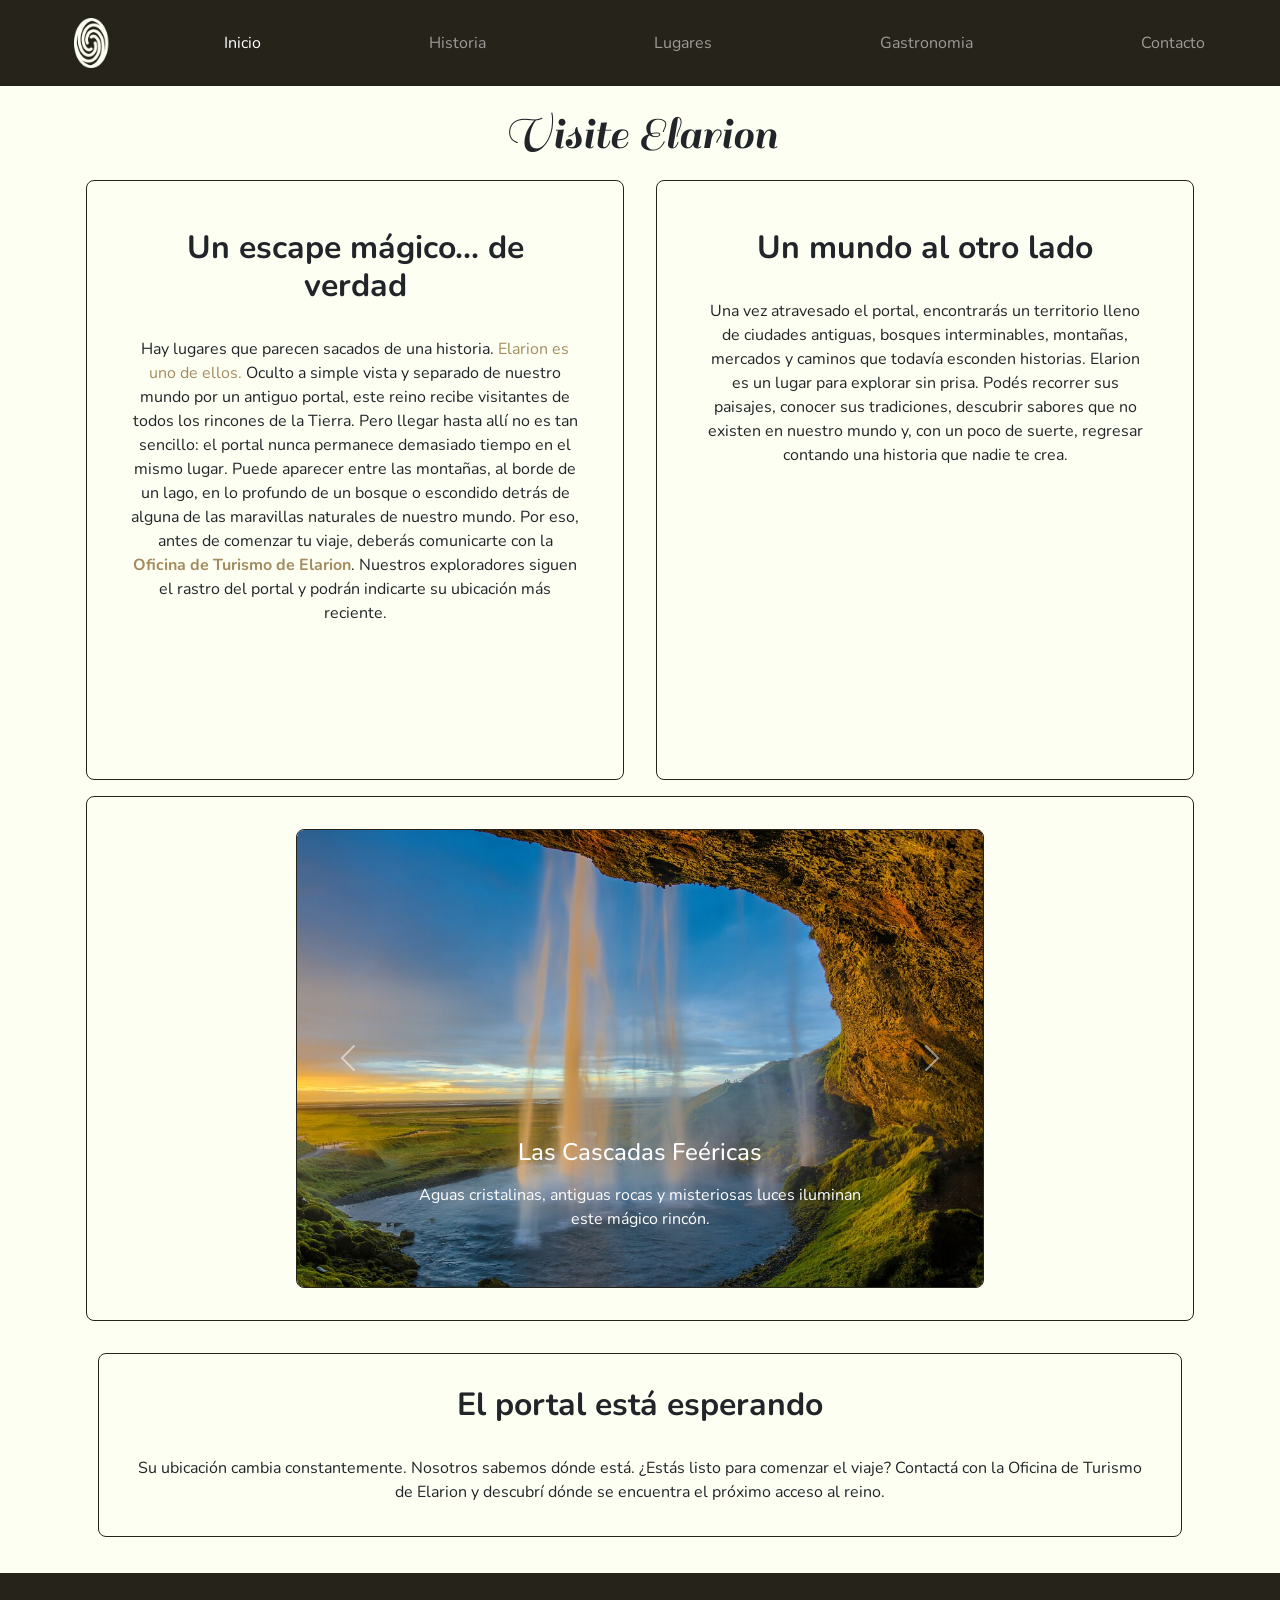
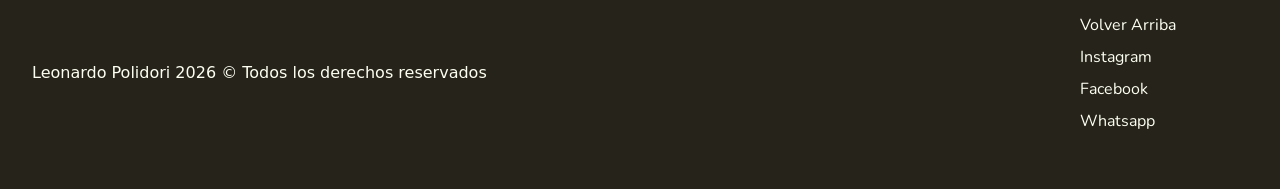
==== index.html @ c7859039 "Correcciones 4 entrega + 5 entrega. Correcciones: grid-areas, gap, break point tablet, nombres de ar" ====
<!DOCTYPE html>
<html lang="en">
<head>
    <meta charset="UTF-8">
    <meta name="viewport" content="width=device-width, initial-scale=1.0">
    <link href="https://cdn.jsdelivr.net/npm/bootstrap@5.3.8/dist/css/bootstrap.min.css" rel="stylesheet" integrity="sha384-sRIl4kxILFvY47J16cr9ZwB07vP4J8+LH7qKQnuqkuIAvNWLzeN8tE5YBujZqJLB" crossorigin="anonymous">
    <link rel="stylesheet" href="./styles/styles.css">
    <link rel="shortcut icon" href="./assets/images/icon.png" type="image/x-icon">
    <title>Elarion | Inicio</title>
</head>
<body>
    <header>
        <nav class="navbar navbar-expand-lg nav-bar" data-bs-theme="dark">
            <div class="container-fluid">
                <a class="navbar-brand" href="#index-inicio">
                    <img src="./assets/images/icon-w.png" alt="Elarion icon. Home">
                    <p class="navbar-brand-text">Elarion</p>
                </a>
                <button class="navbar-toggler" type="button" data-bs-toggle="collapse" data-bs-target="#navbarSupportedContent" aria-controls="navbarSupportedContent" aria-expanded="false" aria-label="Toggle navigation">
                    <span class="navbar-toggler-icon"></span>
                </button>
                <div class="collapse navbar-collapse" id="navbarSupportedContent">
                    <ul class="navbar-nav me-auto mb-2 mb-lg-0">
                        <li class="nav-item">
                            <a class="nav-link active" aria-current="page" href="#index-inicio">Inicio</a>
                        </li>
                        <li class="nav-item">
                            <a class="nav-link" href="./pages/historia.html">Historia</a>
                        </li>
                        <li class="nav-item">
                            <a class="nav-link" href="./pages/lugares.html">Lugares</a>
                        </li>
                        <li class="nav-item">
                            <a class="nav-link" href="./pages/gastronomia.html">Gastronomia</a>
                        </li>
                        <li class="nav-item">
                            <a class="nav-link" href="./pages/contacto.html">Contacto</a>
                        </li>
                    </ul>
                </div>
            </div>
        </nav>
    </header>

    <main>
    <div class="container-xl">
        <h1 id="index-inicio row">Visite Elarion</h1>
        <div class="index-main row align-items-start"">
            <section class="col">
                <article>
                    <h2>Un escape mágico... de verdad</h2>
                    <p>
                        Hay lugares que parecen sacados de una historia.

                        <span>Elarion es uno de ellos.</span>

                        Oculto a simple vista y separado de nuestro mundo por un antiguo portal, este reino recibe visitantes de todos los rincones de la Tierra. Pero llegar hasta allí no es tan sencillo: el portal nunca permanece demasiado tiempo en el mismo lugar.

                        Puede aparecer entre las montañas, al borde de un lago, en lo profundo de un bosque o escondido detrás de alguna de las maravillas naturales de nuestro mundo.

                        Por eso, antes de comenzar tu viaje, deberás comunicarte con la <span><b>Oficina de Turismo de Elarion</b></span>. Nuestros exploradores siguen el rastro del portal y podrán indicarte su ubicación más reciente.
                    </p>
                </article>
            </section>

            <section class="col">
                <article>
                    <h2>Un mundo al otro lado</h2>
                    <p>
                        Una vez atravesado el portal, encontrarás un territorio lleno de ciudades antiguas, bosques interminables, montañas, mercados y caminos que todavía esconden historias.

                        Elarion es un lugar para explorar sin prisa. Podés recorrer sus paisajes, conocer sus tradiciones, descubrir sabores que no existen en nuestro mundo y, con un poco de suerte, regresar contando una historia que nadie te crea.
                    </p>
                </article>
            </section>
        </div>

        <div class="row">
        <section class="col">
            <a href="./pages/lugares.html">
            <article class="carrousel-cont">
                <div id="carouselExampleAutoplaying" class="carousel slide carrous" data-bs-ride="carousel">
                    <div class="carousel-inner">
                        <div class="carousel-item active">
                            <img src="./assets/images/cascadas-feericas.jpg" class="d-block w-100" alt="Las Cascadas Feéricas">
                            <div class="carousel-caption d-none d-md-block">
                                <h4>Las Cascadas Feéricas</h4>
                                <p>Aguas cristalinas, antiguas rocas y misteriosas luces iluminan este mágico rincón.</p>
                            </div>
                        </div>
                        <div class="carousel-item">
                            <img src="./assets/images/bosque-susurros.jpg" class="d-block w-100" alt="El Bosque de los Susurros">
                            <div class="carousel-caption d-none d-md-block">
                                <h4>El Bosque de los Susurros</h4>
                                <p>Niebla, senderos antiguos y voces misteriosas esconden historias olvidadas entre sus árboles.</p>
                            </div>
                        </div>
                        <div class="carousel-item">
                            <img src="./assets/images/lago-espejo.jpg" class="d-block w-100" alt="El Lago espejo">
                            <div class="carousel-caption d-none d-md-block">
                                <h4>El Lago Espejo</h4>
                                <p>Sus aguas reflejan el cielo y las montañas, creando un paisaje casi irreal.</p>
                            </div>
                        </div>
                        <div class="carousel-item">
                            <img src="./assets/images/montanas.jpg" class="d-block w-100" alt="Las montañas de Aester">
                            <div class="carousel-caption d-none d-md-block">
                                <h4>Las montañas de Aester</h4>
                                <p>Picos nevados y paisajes imponentes esperan a los viajeros que desafían las alturas.</p>
                            </div>
                        </div>
                        <div class="carousel-item">
                            <img src="./assets/images/ruinas.jpg" class="d-block w-100" alt="Las Ruinas de Valdoria">
                            <div class="carousel-caption d-none d-md-block">
                                <h4>Las Ruinas de Valdoria</h4>
                                <p>Una antigua ciudad en ruinas, repleta de misterios y secretos aún sin descubrir.</p>
                            </div>
                        </div>
                    </div>
                <button class="carousel-control-prev" type="button" data-bs-target="#carouselExampleAutoplaying" data-bs-slide="prev">
                    <span class="carousel-control-prev-icon" aria-hidden="true"></span>
                    <span class="visually-hidden">Previous</span>
                </button>
                <button class="carousel-control-next" type="button" data-bs-target="#carouselExampleAutoplaying" data-bs-slide="next">
                    <span class="carousel-control-next-icon" aria-hidden="true"></span>
                    <span class="visually-hidden">Next</span>
                </button>
                </div>  
            </article>
        </a>
        </section>
        </div>

            <section>
                <h2>El portal está esperando</h2>
                <p>
                    Su ubicación cambia constantemente.

                    Nosotros sabemos dónde está.

                    ¿Estás listo para comenzar el viaje?

                    Contactá con la Oficina de Turismo de Elarion y descubrí dónde se encuentra el próximo acceso al reino.
                </p>
            </section>
        
    </div>
    </main>

    <footer>
        <p>Leonardo Polidori 2026 © Todos los derechos reservados</p> 
        <ul>
            <li><a href="#index-inicio">Volver Arriba</a></li>
            <li><a target="_blank" rel="noopener noreferrer" href="https://www.instagram.com/hotiel94/">Instagram</a></li>
            <li><a target="_blank" rel="noopener noreferrer" href="https://web.facebook.com/theoso888/">Facebook</a></li>
            <li><a target="_blank" rel="noopener noreferrer" href="https://wa.me/+5493517701255" disabled>Whatsapp</a></li>
        </ul>
    </footer>

    <script src="https://cdn.jsdelivr.net/npm/bootstrap@5.3.8/dist/js/bootstrap.bundle.min.js" integrity="sha384-FKyoEForCGlyvwx9Hj09JcYn3nv7wiPVlz7YYwJrWVcXK/BmnVDxM+D2scQbITxI" crossorigin="anonymous"></script>

</body>
</html>
---- styles/styles.css ----
@import url('https://fonts.googleapis.com/css2?family=Nunito:ital,wght@0,200..1000;1,200..1000&family=Sail&display=swap');


/* ----------------COLORS----------------------

#FDFFF2
#26231A
#403D2B
#A38B5F
#4F4C42

*/
* {
    margin: 0;
    padding: 0;
    box-sizing: border-box;
}
body {    background-color: #fdfff2;}
/*------------------------HEADER---------------------------*/

ul {
    list-style: none;
}

.nav-bar {
    background-color: #26231A;
}

.navbar-brand {
    display: flex;
    margin: 5px 5px 5px 30px;
    gap: 5px;
}

.navbar-brand p {
    margin: auto;
    font-family: "nunito", sans-serif;
}

.nav-bar img {
    max-width: 30px;
}

.nav-bar img:hover {
    filter: drop-shadow(0 0 0.75rem #4F4C42);
    transition: ease 0.3s;
}

.nav-bar ul {
    color: #fdfff2;
    font-family: "nunito", sans-serif;
    display: flex;
    flex: 1 0 50px;
    gap: 0.5rem;
    justify-content: space-between;
    align-items: center;
    max-width: 90%;
    margin: auto;
}

.nav-bar li:hover {
    filter: drop-shadow(0 0 0.75rem #fdfff2);
    transition: ease 0.3s;
}

a, a:active {
    color: #fdfff2;
    text-decoration: none;
    font-family: "nunito", sans-serif;
}

/*-------------------------MAQUETA----------------------*/

main{
    background-color: #fdfff2;
    padding: 20px;
    min-height: 90dvh;
}
section, article {
    display: flex;
    flex-direction: column;
    justify-content: center;
    align-items: center;
    text-align: center;
    font-family: "nunito", sans-serif;
}
section {
    margin: 1rem;
    padding: 1rem;
    border-radius: 8px;
    border: 1px solid #26231A;
}

article {
    padding: 1rem;
}
section p {
    margin: 1rem;
}

/*-------------------------TEXTOS----------------------*/

h1 {
    font-family: "sail", sans-serif;
    font-size: 3rem;
    text-align: center;
    justify-self: center;
    margin-bottom: 1rem;
}

h2 {
    text-align: center;
    font-family: "nunito", sans-serif;
    font-weight: 700;
    margin: 1rem;
}

h3 {
    font-family: "nunito", sans-serif;
    color: #26231A;
}

h4 {
    font-family: "nunito", sans-serif;
}

span {
    color: #A38B5F;
}

/*-------------------------FORM----------------------*/

input, textarea {
    font-family: "nunito", sans-serif;
    margin: 0.5rem;
    border-radius: 4px;
    padding: 0.2rem;
    border: none;
    border-bottom: 1px solid #26231A;
    border-left: 1px solid #26231A;
    outline: none;
    resize: none;
    min-width: 200px;
}

textarea {
    min-height: 100px;
}

.contact-button {
    background-color: #A38B5F;
}

.contact-button:hover {
    background-color: #26231A;
    color: #fdfff2;
    transition: ease 0.3s;
}

form {
    display: flex;
    flex-direction: column;
    margin-bottom: 1rem;
}

/*-------------------------IMAGENES----------------------*/

figure {
    display: flex;
    flex-direction: column;
    align-items: center;
    padding: 5px;
    margin: 5px;
}

figure img {
    max-width: 100%;
    object-fit: cover;
    border-radius: 8px;
}

figcaption {
    font-family: "nunito", san-serif;
    font-size: 0.7rem;
    text-align: center;
    color: #26231A;
}

.carrous{
    border-radius: 8px;
    border: 1px solid #26231A;
    overflow: hidden;
}

.carrousel-cont{
    max-width: 720px;
}    

/*-------------------------FOTER---------------------*/
footer {
    background-color: #26231A;
    color: #fdfff2;
    padding: 2rem;
    display: flex;
    justify-content: space-between;
    align-items: center;
    gap: 1rem;
}

footer ul {
margin-right: 4rem;
}

footer ul li {
    margin: 0.5rem;
}

/*-------------------------TABLET----------------------*/

@media (min-width: 768px) {



    .platos-tipicos img {
        aspect-ratio: 1/1;
        max-width: 90%;
    }

    .platos-tipicos article {
        border: 1px solid #A38B5F;
        border-radius: 4px;
        padding: 1rem;
    }

    figure {
        height: 100%;
        border-radius: 8px;
    }

    figure img {
        max-width: 75%;
        object-fit: cover;
    }

    .platos-tipicos {
        display: grid;
        gap: 0.5rem;
        grid-template-columns: repeat(2, minmax(200px, 1fr));
        grid-template-areas: 
        "plato1 plato2"
        "plato3 plato3";
    }
        .plato1 {
        grid-area: plato1;
    }
    
    .plato2{
        grid-area: plato2;
    }
    
    .plato3{
        grid-area: plato3;
    }

    .index-main section {
    min-height: 600px;
    height: 100%;
    min-width: 350px;
    justify-content: start;
    }

    .historia-col {
        justify-content: start;
        min-height: 650px;
    }
}

/*-------------------------DESKTOP----------------------*/


@media (min-width: 1024px) {

    .platos-tipicos {
        display: grid;
        grid-template-columns: repeat(3, minmax(200px, 1fr));
        grid-template-areas: "plato1 plato2 plato3";
    }

    .nav-bar div {
    gap: 2rem;
    }

    .nav-bar img {
    display: inline-block;
    margin-left: 2rem;
    max-width: 50px;
    }
    .navbar-brand p {
    display: none;
    }


}
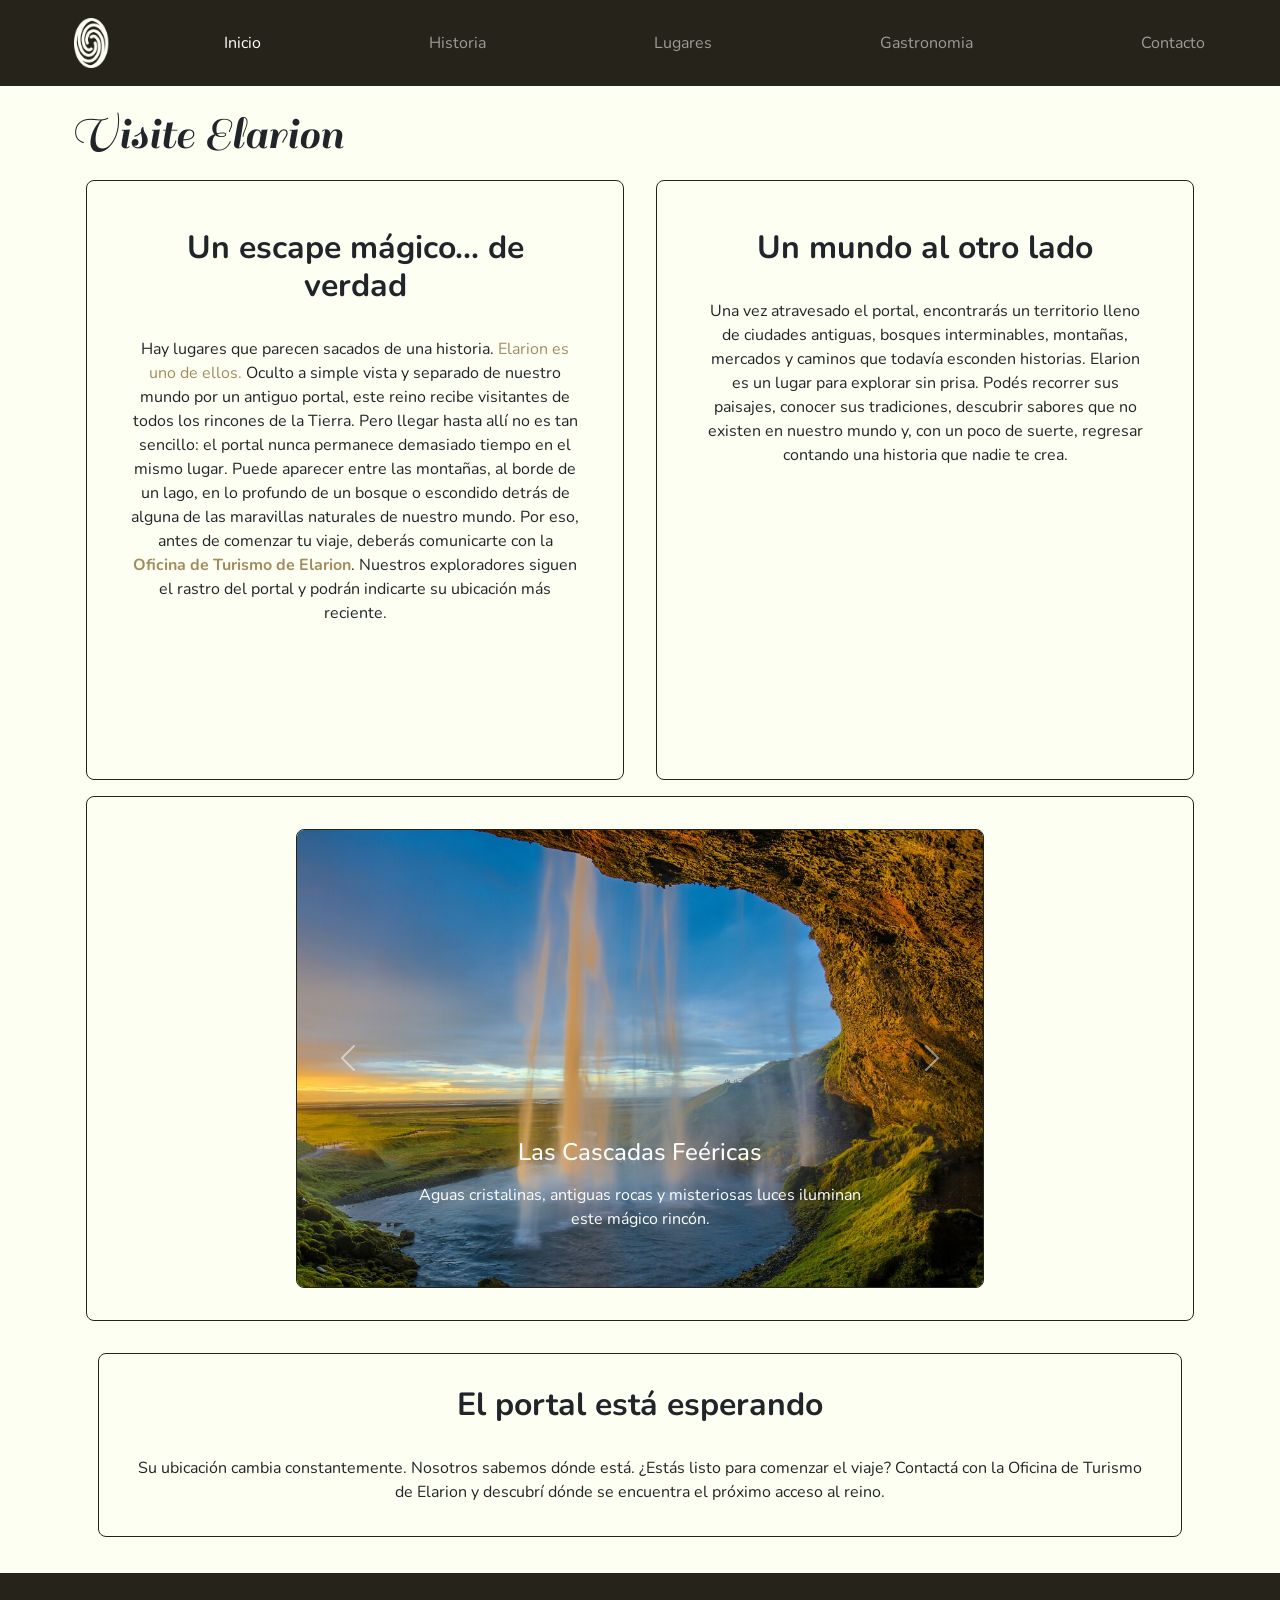
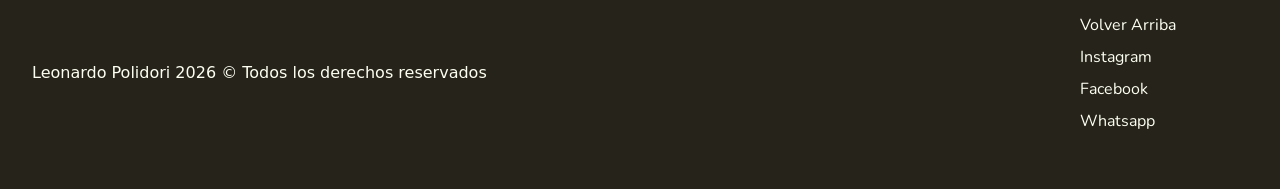
==== commit f9ee8f5c: "Correcciones pre entrega 5 + set up entrega 7 SCSS: Eliminación de comillas duplicadas en index.html" ====
--- a/index.html
+++ b/index.html
@@ -44,8 +44,8 @@
 
     <main>
     <div class="container-xl">
-        <h1 id="index-inicio row">Visite Elarion</h1>
-        <div class="index-main row align-items-start"">
+        <h1 id="index-inicio" class="row">Visite Elarion</h1>
+        <div class="index-main row align-items-start">
             <section class="col">
                 <article>
                     <h2>Un escape mágico... de verdad</h2>
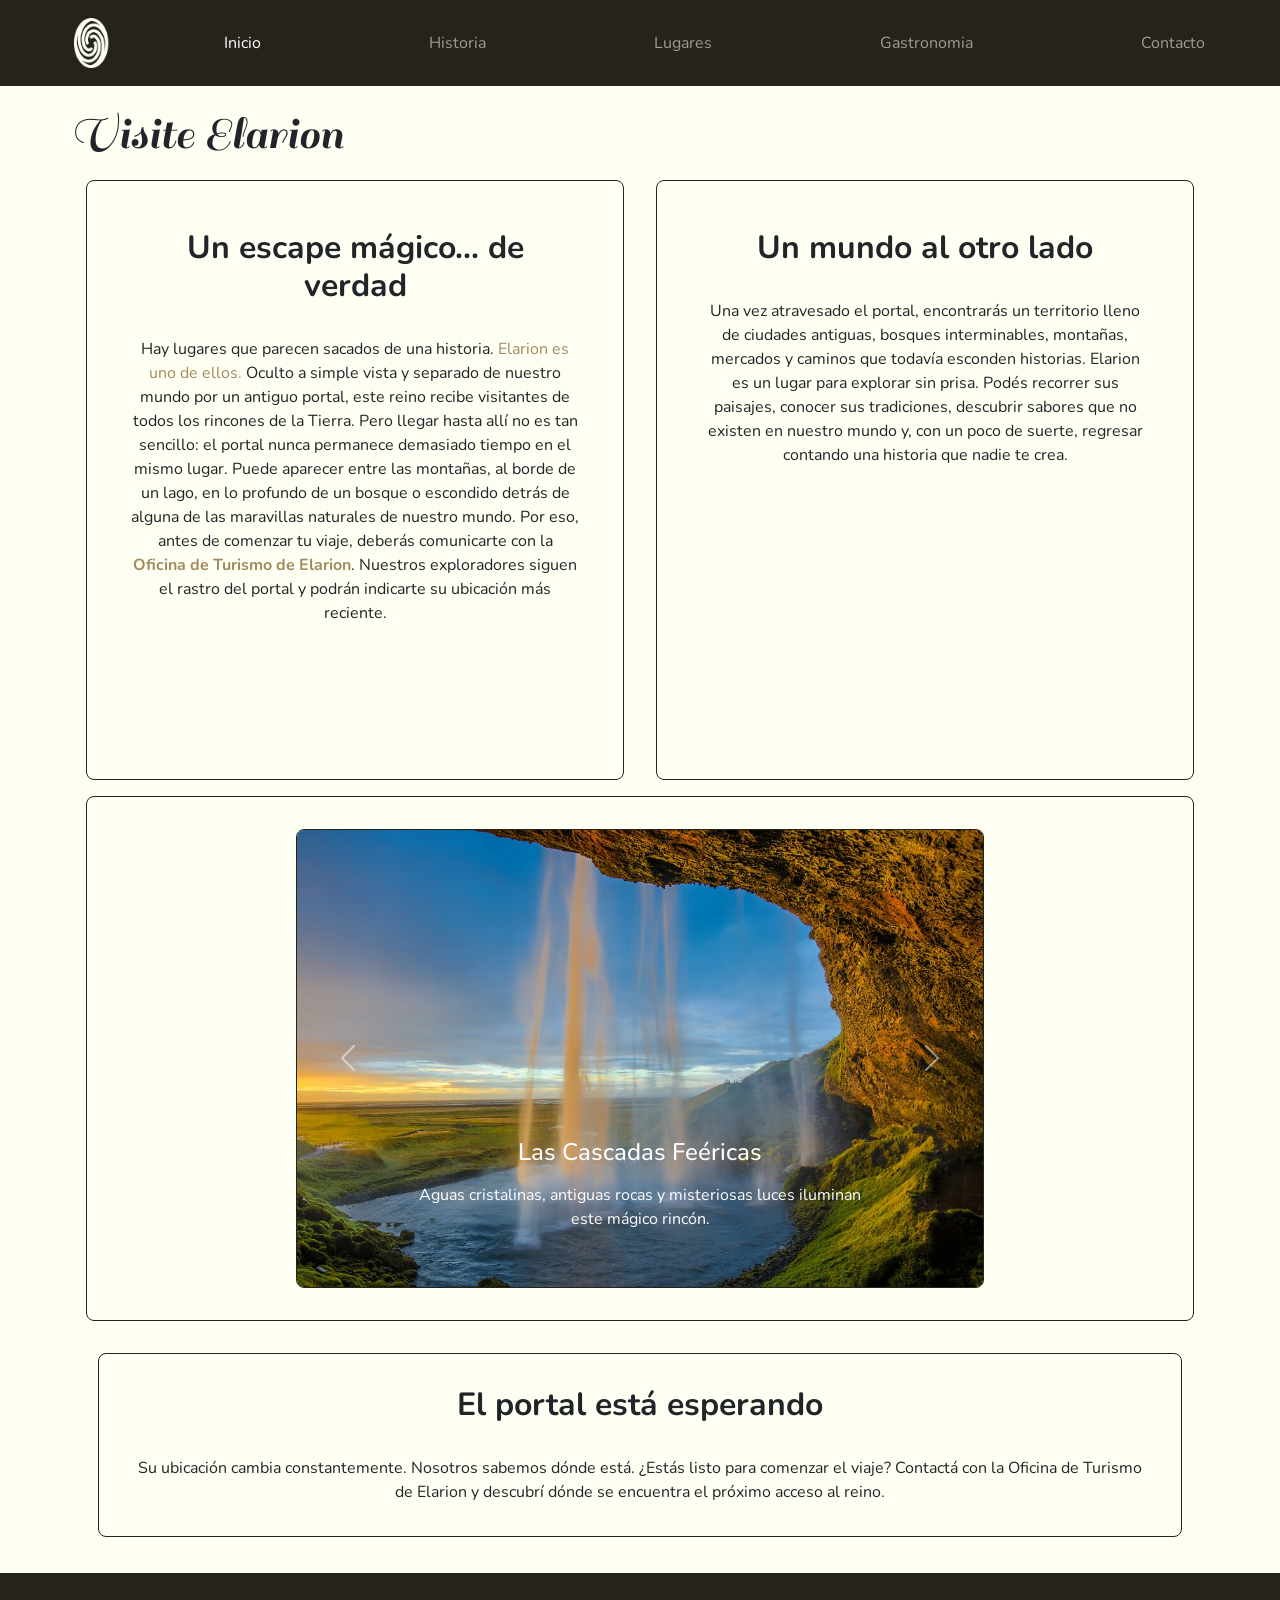
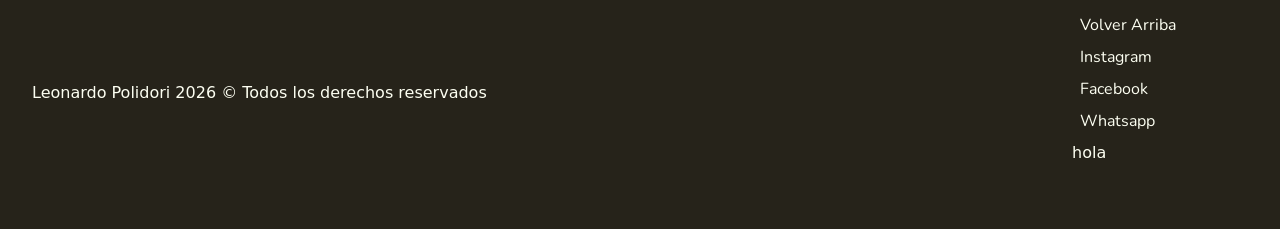
==== commit 9276c891: "prueba de clase" ====
--- a/index.html
+++ b/index.html
@@ -154,6 +154,9 @@
             <li><a target="_blank" rel="noopener noreferrer" href="https://www.instagram.com/hotiel94/">Instagram</a></li>
             <li><a target="_blank" rel="noopener noreferrer" href="https://web.facebook.com/theoso888/">Facebook</a></li>
             <li><a target="_blank" rel="noopener noreferrer" href="https://wa.me/+5493517701255" disabled>Whatsapp</a></li>
+
+            <!-- comentario de clase  -->
+            <p> hola </p>
         </ul>
     </footer>
 
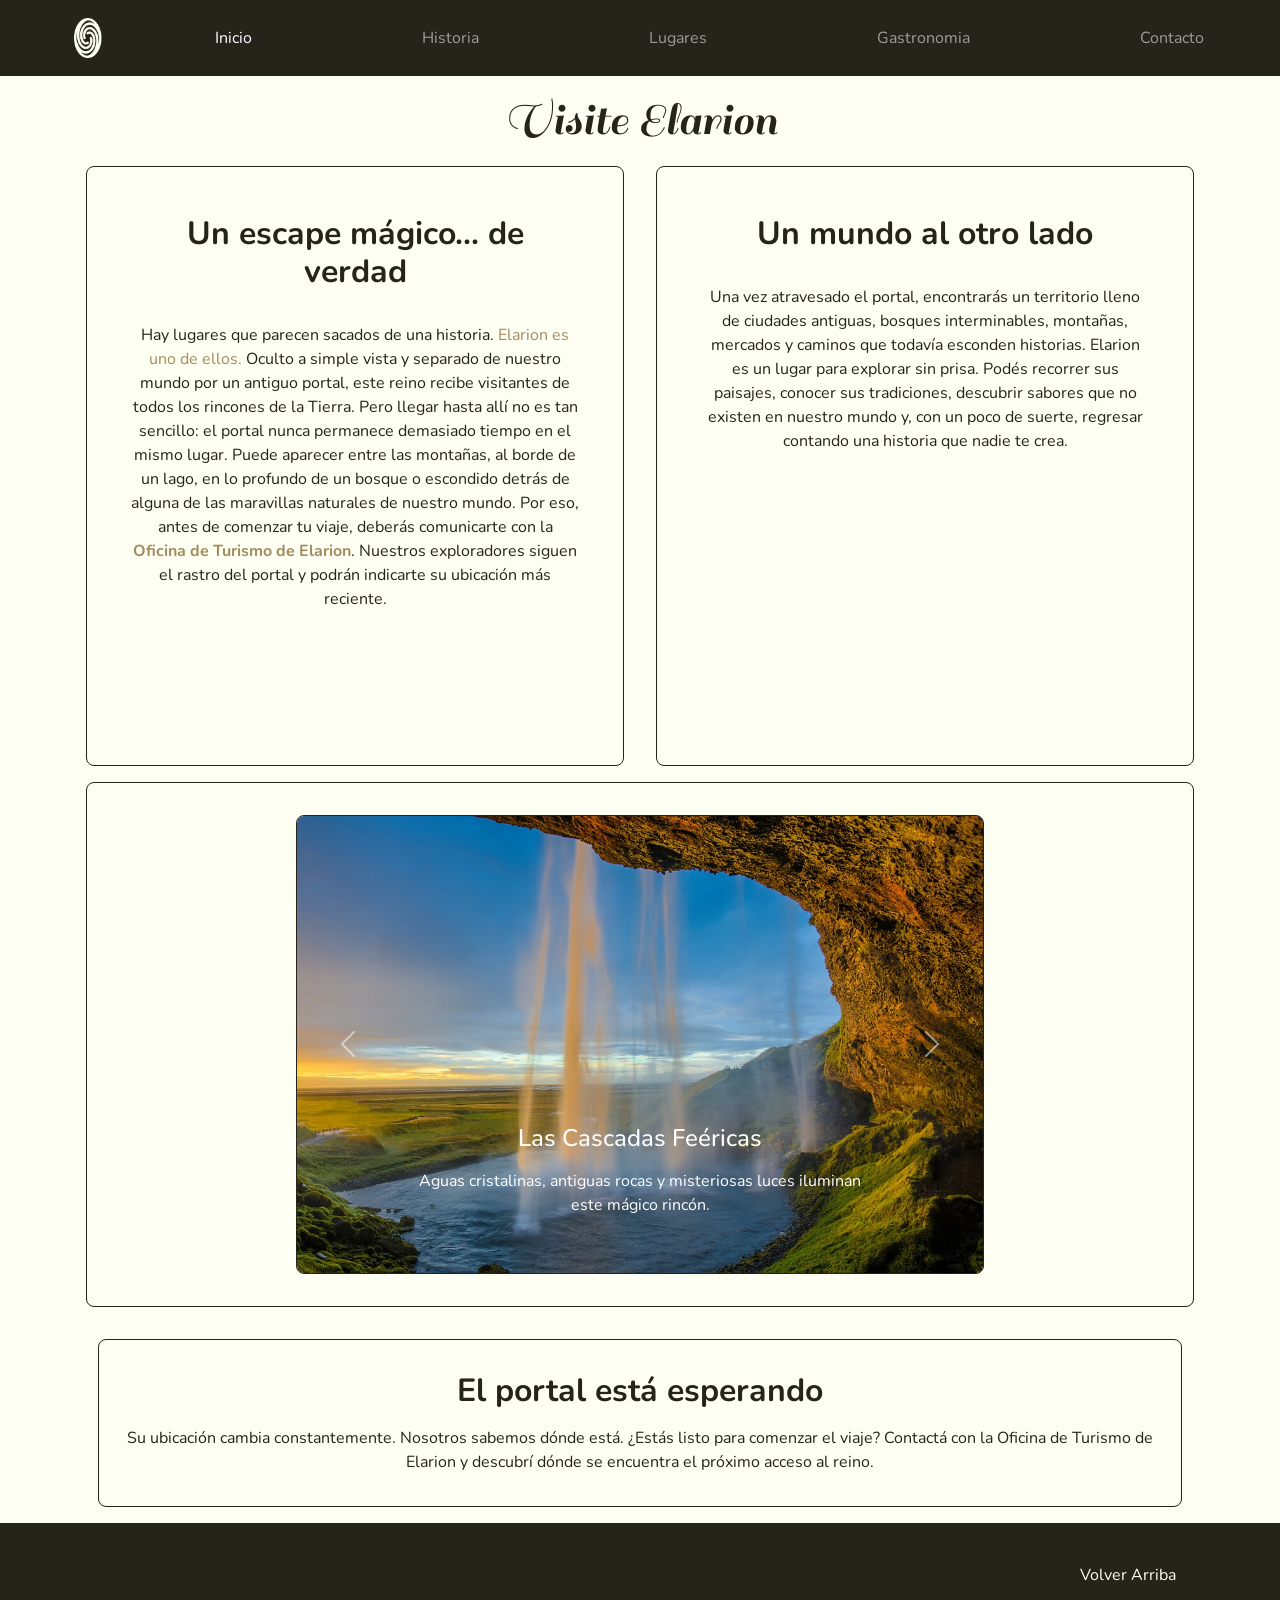
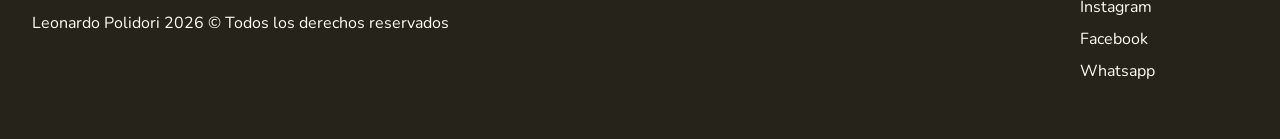
==== commit 4a37fd63: "Reemplazo de estilos css x scss, adición de etiquetas meta" ====
--- a/index.html
+++ b/index.html
@@ -3,6 +3,8 @@
 <head>
     <meta charset="UTF-8">
     <meta name="viewport" content="width=device-width, initial-scale=1.0">
+    <meta name="description" content="Oficina de Turismo de Elarion">
+    <meta name="keywords" content="Elarion, fantasia, turismo, portal">
     <link href="https://cdn.jsdelivr.net/npm/bootstrap@5.3.8/dist/css/bootstrap.min.css" rel="stylesheet" integrity="sha384-sRIl4kxILFvY47J16cr9ZwB07vP4J8+LH7qKQnuqkuIAvNWLzeN8tE5YBujZqJLB" crossorigin="anonymous">
     <link rel="stylesheet" href="./styles/styles.css">
     <link rel="shortcut icon" href="./assets/images/icon.png" type="image/x-icon">
@@ -44,7 +46,7 @@
 
     <main>
     <div class="container-xl">
-        <h1 id="index-inicio" class="row">Visite Elarion</h1>
+        <h1 id="index-inicio">Visite Elarion</h1>
         <div class="index-main row align-items-start">
             <section class="col">
                 <article>
@@ -154,9 +156,6 @@
             <li><a target="_blank" rel="noopener noreferrer" href="https://www.instagram.com/hotiel94/">Instagram</a></li>
             <li><a target="_blank" rel="noopener noreferrer" href="https://web.facebook.com/theoso888/">Facebook</a></li>
             <li><a target="_blank" rel="noopener noreferrer" href="https://wa.me/+5493517701255" disabled>Whatsapp</a></li>
-
-            <!-- comentario de clase  -->
-            <p> hola </p>
         </ul>
     </footer>
 
--- a/styles/styles.css
+++ b/styles/styles.css
@@ -1,303 +1,260 @@
-@import url('https://fonts.googleapis.com/css2?family=Nunito:ital,wght@0,200..1000;1,200..1000&family=Sail&display=swap');
-
-
-/* ----------------COLORS----------------------
-
-#FDFFF2
-#26231A
-#403D2B
-#A38B5F
-#4F4C42
-
-*/
-* {
-    margin: 0;
-    padding: 0;
-    box-sizing: border-box;
-}
-body {    background-color: #fdfff2;}
-/*------------------------HEADER---------------------------*/
-
-ul {
-    list-style: none;
-}
-
-.nav-bar {
-    background-color: #26231A;
-}
-
-.navbar-brand {
-    display: flex;
-    margin: 5px 5px 5px 30px;
-    gap: 5px;
-}
-
-.navbar-brand p {
-    margin: auto;
-    font-family: "nunito", sans-serif;
-}
-
-.nav-bar img {
-    max-width: 30px;
-}
-
-.nav-bar img:hover {
-    filter: drop-shadow(0 0 0.75rem #4F4C42);
-    transition: ease 0.3s;
-}
-
-.nav-bar ul {
-    color: #fdfff2;
-    font-family: "nunito", sans-serif;
-    display: flex;
-    flex: 1 0 50px;
+@import url("https://fonts.googleapis.com/css2?family=Nunito:ital,wght@0,200..1000;1,200..1000&family=Sail&display=swap");
+section, article {
+  display: flex;
+  flex-direction: column;
+  justify-content: center;
+  align-items: center;
+  text-align: center;
+}
+
+body {
+  background-color: #fdfff2;
+}
+
+.carrous {
+  border-radius: 8px;
+  border: 1px solid #26231A;
+  overflow: hidden;
+}
+
+.carrousel-cont {
+  max-width: 720px;
+}
+
+@media (min-width: 768px) {
+  .platos-tipicos {
+    display: grid;
     gap: 0.5rem;
-    justify-content: space-between;
-    align-items: center;
+    grid-template-columns: repeat(2, minmax(200px, 1fr));
+    grid-template-areas: "plato1 plato2" "plato3 plato3";
+  }
+  .platos-tipicos .plato1 {
+    grid-area: plato1;
+  }
+  .platos-tipicos .plato2 {
+    grid-area: plato2;
+  }
+  .platos-tipicos .plato3 {
+    grid-area: plato3;
+  }
+  .platos-tipicos img {
+    aspect-ratio: 1/1;
     max-width: 90%;
-    margin: auto;
-}
-
-.nav-bar li:hover {
-    filter: drop-shadow(0 0 0.75rem #fdfff2);
-    transition: ease 0.3s;
-}
-
-a, a:active {
-    color: #fdfff2;
-    text-decoration: none;
-    font-family: "nunito", sans-serif;
-}
-
-/*-------------------------MAQUETA----------------------*/
-
-main{
-    background-color: #fdfff2;
-    padding: 20px;
-    min-height: 90dvh;
-}
-section, article {
-    display: flex;
-    flex-direction: column;
-    justify-content: center;
-    align-items: center;
-    text-align: center;
-    font-family: "nunito", sans-serif;
-}
-section {
-    margin: 1rem;
+  }
+  .platos-tipicos article {
+    border: 1px solid #A38B5F;
+    border-radius: 4px;
     padding: 1rem;
-    border-radius: 8px;
-    border: 1px solid #26231A;
-}
-
-article {
-    padding: 1rem;
-}
-section p {
-    margin: 1rem;
-}
-
-/*-------------------------TEXTOS----------------------*/
-
-h1 {
-    font-family: "sail", sans-serif;
-    font-size: 3rem;
-    text-align: center;
-    justify-self: center;
-    margin-bottom: 1rem;
-}
-
-h2 {
-    text-align: center;
-    font-family: "nunito", sans-serif;
-    font-weight: 700;
-    margin: 1rem;
-}
-
-h3 {
-    font-family: "nunito", sans-serif;
-    color: #26231A;
-}
-
-h4 {
-    font-family: "nunito", sans-serif;
-}
-
-span {
-    color: #A38B5F;
-}
-
-/*-------------------------FORM----------------------*/
-
-input, textarea {
-    font-family: "nunito", sans-serif;
-    margin: 0.5rem;
-    border-radius: 4px;
-    padding: 0.2rem;
-    border: none;
-    border-bottom: 1px solid #26231A;
-    border-left: 1px solid #26231A;
-    outline: none;
-    resize: none;
-    min-width: 200px;
-}
-
-textarea {
-    min-height: 100px;
-}
-
-.contact-button {
-    background-color: #A38B5F;
-}
-
-.contact-button:hover {
-    background-color: #26231A;
-    color: #fdfff2;
-    transition: ease 0.3s;
-}
-
-form {
-    display: flex;
-    flex-direction: column;
-    margin-bottom: 1rem;
-}
-
-/*-------------------------IMAGENES----------------------*/
-
-figure {
-    display: flex;
-    flex-direction: column;
-    align-items: center;
-    padding: 5px;
-    margin: 5px;
-}
-
-figure img {
-    max-width: 100%;
-    object-fit: cover;
-    border-radius: 8px;
-}
-
-figcaption {
-    font-family: "nunito", san-serif;
-    font-size: 0.7rem;
-    text-align: center;
-    color: #26231A;
-}
-
-.carrous{
-    border-radius: 8px;
-    border: 1px solid #26231A;
-    overflow: hidden;
-}
-
-.carrousel-cont{
-    max-width: 720px;
-}    
-
-/*-------------------------FOTER---------------------*/
-footer {
-    background-color: #26231A;
-    color: #fdfff2;
-    padding: 2rem;
-    display: flex;
-    justify-content: space-between;
-    align-items: center;
-    gap: 1rem;
-}
-
-footer ul {
-margin-right: 4rem;
-}
-
-footer ul li {
-    margin: 0.5rem;
-}
-
-/*-------------------------TABLET----------------------*/
-
-@media (min-width: 768px) {
-
-
-
-    .platos-tipicos img {
-        aspect-ratio: 1/1;
-        max-width: 90%;
-    }
-
-    .platos-tipicos article {
-        border: 1px solid #A38B5F;
-        border-radius: 4px;
-        padding: 1rem;
-    }
-
-    figure {
-        height: 100%;
-        border-radius: 8px;
-    }
-
-    figure img {
-        max-width: 75%;
-        object-fit: cover;
-    }
-
-    .platos-tipicos {
-        display: grid;
-        gap: 0.5rem;
-        grid-template-columns: repeat(2, minmax(200px, 1fr));
-        grid-template-areas: 
-        "plato1 plato2"
-        "plato3 plato3";
-    }
-        .plato1 {
-        grid-area: plato1;
-    }
-    
-    .plato2{
-        grid-area: plato2;
-    }
-    
-    .plato3{
-        grid-area: plato3;
-    }
-
-    .index-main section {
+  }
+}
+@media (min-width: 1024px) {
+  .platos-tipicos {
+    display: grid;
+    grid-template-columns: repeat(3, minmax(200px, 1fr));
+    grid-template-areas: "plato1 plato2 plato3";
+  }
+}
+
+@media (min-width: 768px) {
+  .index-main section {
     min-height: 600px;
     height: 100%;
     min-width: 350px;
     justify-content: start;
-    }
-
-    .historia-col {
-        justify-content: start;
-        min-height: 650px;
-    }
-}
-
-/*-------------------------DESKTOP----------------------*/
-
-
+  }
+}
+
+@media (min-width: 768px) {
+  .historia-col {
+    justify-content: start;
+    min-height: 650px;
+  }
+}
+
+* {
+  margin: 0;
+  padding: 0;
+  box-sizing: border-box;
+}
+
+ul {
+  list-style: none;
+}
+
+a {
+  text-decoration: none;
+  color: #fdfff2;
+}
+a:active {
+  text-decoration: none;
+}
+
+h1 {
+  font-family: "sail", sans-serif;
+  font-size: 3rem;
+  text-align: center;
+  justify-self: center;
+  margin: 1rem;
+}
+
+h2 {
+  text-align: center;
+  font-weight: 700;
+  margin: 1rem;
+}
+
+body {
+  color: #26231A;
+  font-family: "nunito", sans-serif;
+  background-color: #fdfff2;
+}
+
+main {
+  background-color: #fdfff2;
+}
+
+span {
+  color: #A38B5F;
+}
+
+section {
+  margin: 1rem;
+  padding: 1rem;
+  border-radius: 8px;
+  border: 1px solid #26231A;
+}
+
+article {
+  padding: 1rem;
+}
+article p {
+  margin: 1rem;
+}
+
+footer {
+  background-color: #26231A;
+  color: #fdfff2;
+  padding: 2rem;
+  display: flex;
+  justify-content: space-between;
+  align-items: center;
+  gap: 1rem;
+}
+footer ul {
+  margin-right: 4rem;
+  background-color: #26231A;
+}
+footer ul li {
+  margin: 0.5rem;
+}
+
+.nav-bar {
+  background-color: #26231A;
+  color: #fdfff2;
+}
+.nav-bar .navbar-brand {
+  display: flex;
+  margin: 5px 5px 5px 30px;
+  gap: 5px;
+}
+.nav-bar .navbar-brand p {
+  margin: auto;
+}
+.nav-bar img {
+  width: 40px;
+}
+.nav-bar img:hover {
+  filter: drop-shadow(0 0 0.75rem #fdfff2);
+  transition: ease 0.3s;
+}
+.nav-bar ul {
+  display: flex;
+  flex: 1 0 50px;
+  gap: 0.5rem;
+  justify-content: space-between;
+  align-items: center;
+  max-width: 90%;
+  margin: auto;
+}
+.nav-bar li:hover {
+  filter: drop-shadow(0 0 0.75rem #fdfff2);
+  transition: ease 0.3s;
+}
 @media (min-width: 1024px) {
-
-    .platos-tipicos {
-        display: grid;
-        grid-template-columns: repeat(3, minmax(200px, 1fr));
-        grid-template-areas: "plato1 plato2 plato3";
-    }
-
-    .nav-bar div {
+  .nav-bar div {
     gap: 2rem;
-    }
-
-    .nav-bar img {
+  }
+  .nav-bar img {
     display: inline-block;
     margin-left: 2rem;
     max-width: 50px;
-    }
-    .navbar-brand p {
+  }
+  .nav-bar p {
     display: none;
-    }
-
-
-}+  }
+}
+
+figure {
+  display: flex;
+  flex-direction: column;
+  align-items: center;
+  padding: 5px;
+  margin: 5px;
+}
+figure img {
+  max-width: 100%;
+  object-fit: cover;
+  border-radius: 8px;
+}
+@media (min-width: 768px) {
+  figure img {
+    max-width: 75%;
+    object-fit: cover;
+  }
+}
+figure figcaption {
+  color: #26231A;
+  font-size: 0.7rem;
+  text-align: center;
+  font-family: "nunito", sans-serif;
+}
+@media (min-width: 768px) {
+  figure {
+    height: 100%;
+    border-radius: 8px;
+  }
+}
+
+input, textarea {
+  font-family: "nunito", sans-serif;
+  margin: 0.5rem;
+  border-radius: 4px;
+  padding: 0.2rem;
+  border: none;
+  border-bottom: 1px solid #26231A;
+  border-left: 1px solid #26231A;
+  outline: none;
+  resize: none;
+  min-width: 200px;
+}
+
+textarea {
+  min-height: 100px;
+}
+
+.contact-button {
+  background-color: #A38B5F;
+}
+.contact-button:hover {
+  background-color: #26231A;
+  color: #fdfff2;
+  transition: ease 0.3s;
+}
+
+form {
+  display: flex;
+  flex-direction: column;
+  margin-bottom: 1rem;
+}
+
+/*# sourceMappingURL=styles.css.map */
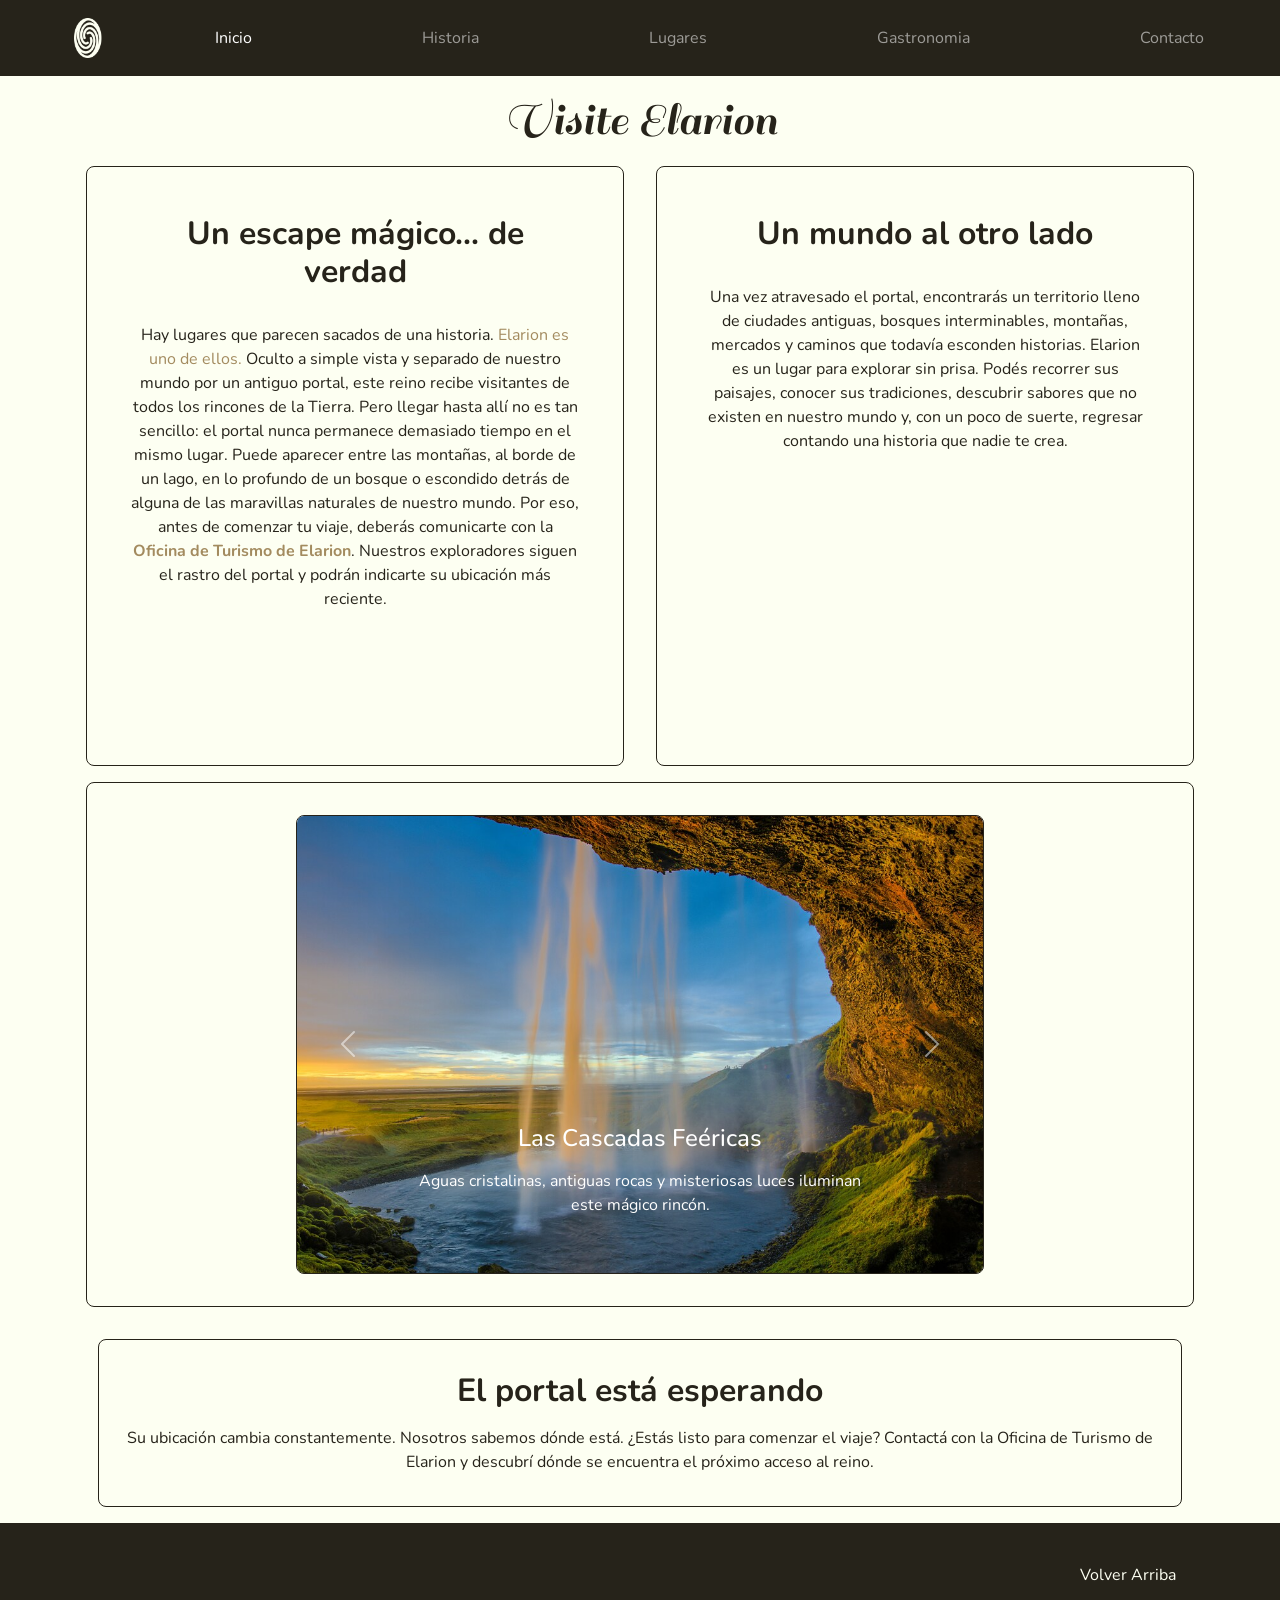
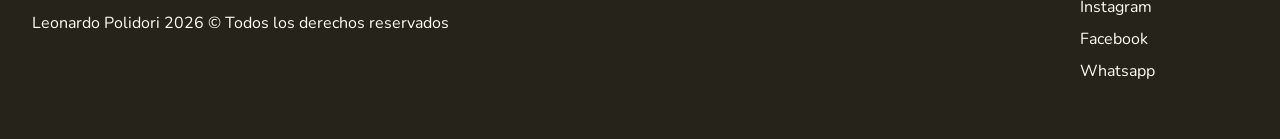
==== commit e95ddfdb: "adición de Keywords faltantes en Historia.html" ====
--- a/index.html
+++ b/index.html
@@ -6,6 +6,7 @@
     <meta name="description" content="Oficina de Turismo de Elarion">
     <meta name="keywords" content="Elarion, fantasia, turismo, portal">
     <link href="https://cdn.jsdelivr.net/npm/bootstrap@5.3.8/dist/css/bootstrap.min.css" rel="stylesheet" integrity="sha384-sRIl4kxILFvY47J16cr9ZwB07vP4J8+LH7qKQnuqkuIAvNWLzeN8tE5YBujZqJLB" crossorigin="anonymous">
+    <link href="https://unpkg.com/aos@2.3.1/dist/aos.css" rel="stylesheet">
     <link rel="stylesheet" href="./styles/styles.css">
     <link rel="shortcut icon" href="./assets/images/icon.png" type="image/x-icon">
     <title>Elarion | Inicio</title>
@@ -47,7 +48,7 @@
     <main>
     <div class="container-xl">
         <h1 id="index-inicio">Visite Elarion</h1>
-        <div class="index-main row align-items-start">
+        <div class="index-main row align-items-start" data-aos="fade-up">
             <section class="col">
                 <article>
                     <h2>Un escape mágico... de verdad</h2>
@@ -78,7 +79,7 @@
         </div>
 
         <div class="row">
-        <section class="col">
+        <section class="col" data-aos="fade-up">
             <a href="./pages/lugares.html">
             <article class="carrousel-cont">
                 <div id="carouselExampleAutoplaying" class="carousel slide carrous" data-bs-ride="carousel">
@@ -133,7 +134,7 @@
         </section>
         </div>
 
-            <section>
+            <section data-aos="fade-up">
                 <h2>El portal está esperando</h2>
                 <p>
                     Su ubicación cambia constantemente.
@@ -160,6 +161,10 @@
     </footer>
 
     <script src="https://cdn.jsdelivr.net/npm/bootstrap@5.3.8/dist/js/bootstrap.bundle.min.js" integrity="sha384-FKyoEForCGlyvwx9Hj09JcYn3nv7wiPVlz7YYwJrWVcXK/BmnVDxM+D2scQbITxI" crossorigin="anonymous"></script>
+    <script src="https://unpkg.com/aos@2.3.1/dist/aos.js"></script>
+    <script>
+        AOS.init();
+    </script>
 
 </body>
 </html>
--- a/styles/styles.css
+++ b/styles/styles.css
@@ -1,4 +1,15 @@
 @import url("https://fonts.googleapis.com/css2?family=Nunito:ital,wght@0,200..1000;1,200..1000&family=Sail&display=swap");
+@keyframes breathe {
+  0% {
+    opacity: 1;
+  }
+  50% {
+    opacity: 0.5;
+  }
+  100% {
+    opacity: 1;
+  }
+}
 section, article {
   display: flex;
   flex-direction: column;
@@ -115,6 +126,7 @@
 
 span {
   color: #A38B5F;
+  animation: breathe 4s ease infinite;
 }
 
 section {
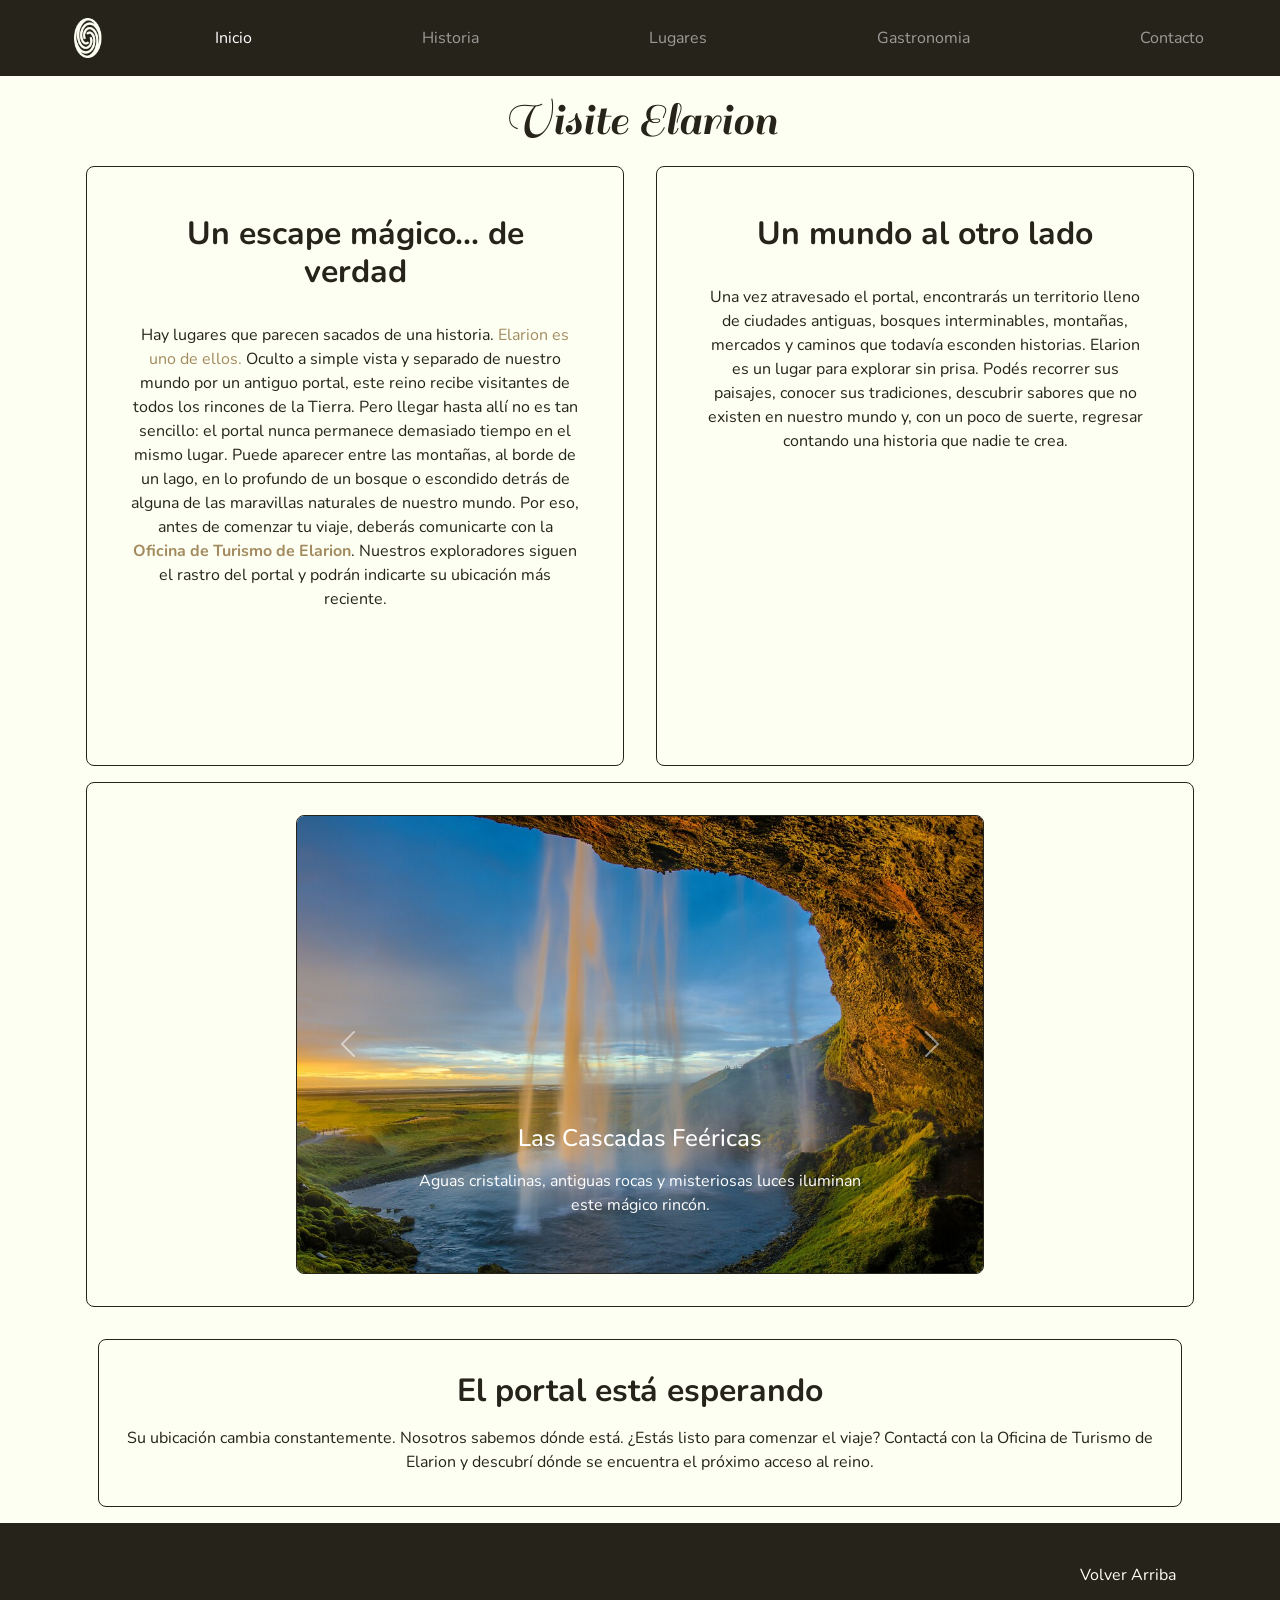
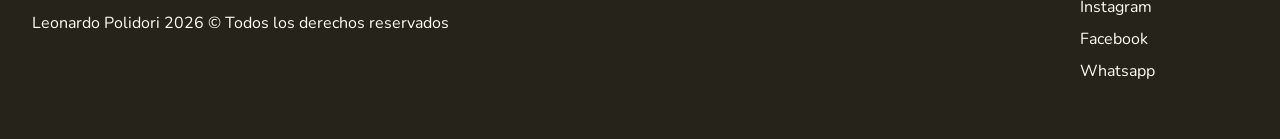
==== commit cbec3f68: "actualización de los meta description, estilizacion desktop de ingredientes" ====
--- a/index.html
+++ b/index.html
@@ -3,7 +3,7 @@
 <head>
     <meta charset="UTF-8">
     <meta name="viewport" content="width=device-width, initial-scale=1.0">
-    <meta name="description" content="Oficina de Turismo de Elarion">
+    <meta name="description" content="Descubrí Elarion, un reino de magia y maravillas. Explorá sus paisajes, conocé su historia y prepará tu próxima aventura.">
     <meta name="keywords" content="Elarion, fantasia, turismo, portal">
     <link href="https://cdn.jsdelivr.net/npm/bootstrap@5.3.8/dist/css/bootstrap.min.css" rel="stylesheet" integrity="sha384-sRIl4kxILFvY47J16cr9ZwB07vP4J8+LH7qKQnuqkuIAvNWLzeN8tE5YBujZqJLB" crossorigin="anonymous">
     <link href="https://unpkg.com/aos@2.3.1/dist/aos.css" rel="stylesheet">
--- a/styles/styles.css
+++ b/styles/styles.css
@@ -30,6 +30,17 @@
 
 .carrousel-cont {
   max-width: 720px;
+}
+
+.ingred-row {
+  margin-top: 0.5rem;
+  gap: 3px;
+}
+.ingred-row div {
+  border: 1px solid #A38B5F;
+  border-radius: 8px;
+  padding: 1rem;
+  align-content: center;
 }
 
 @media (min-width: 768px) {
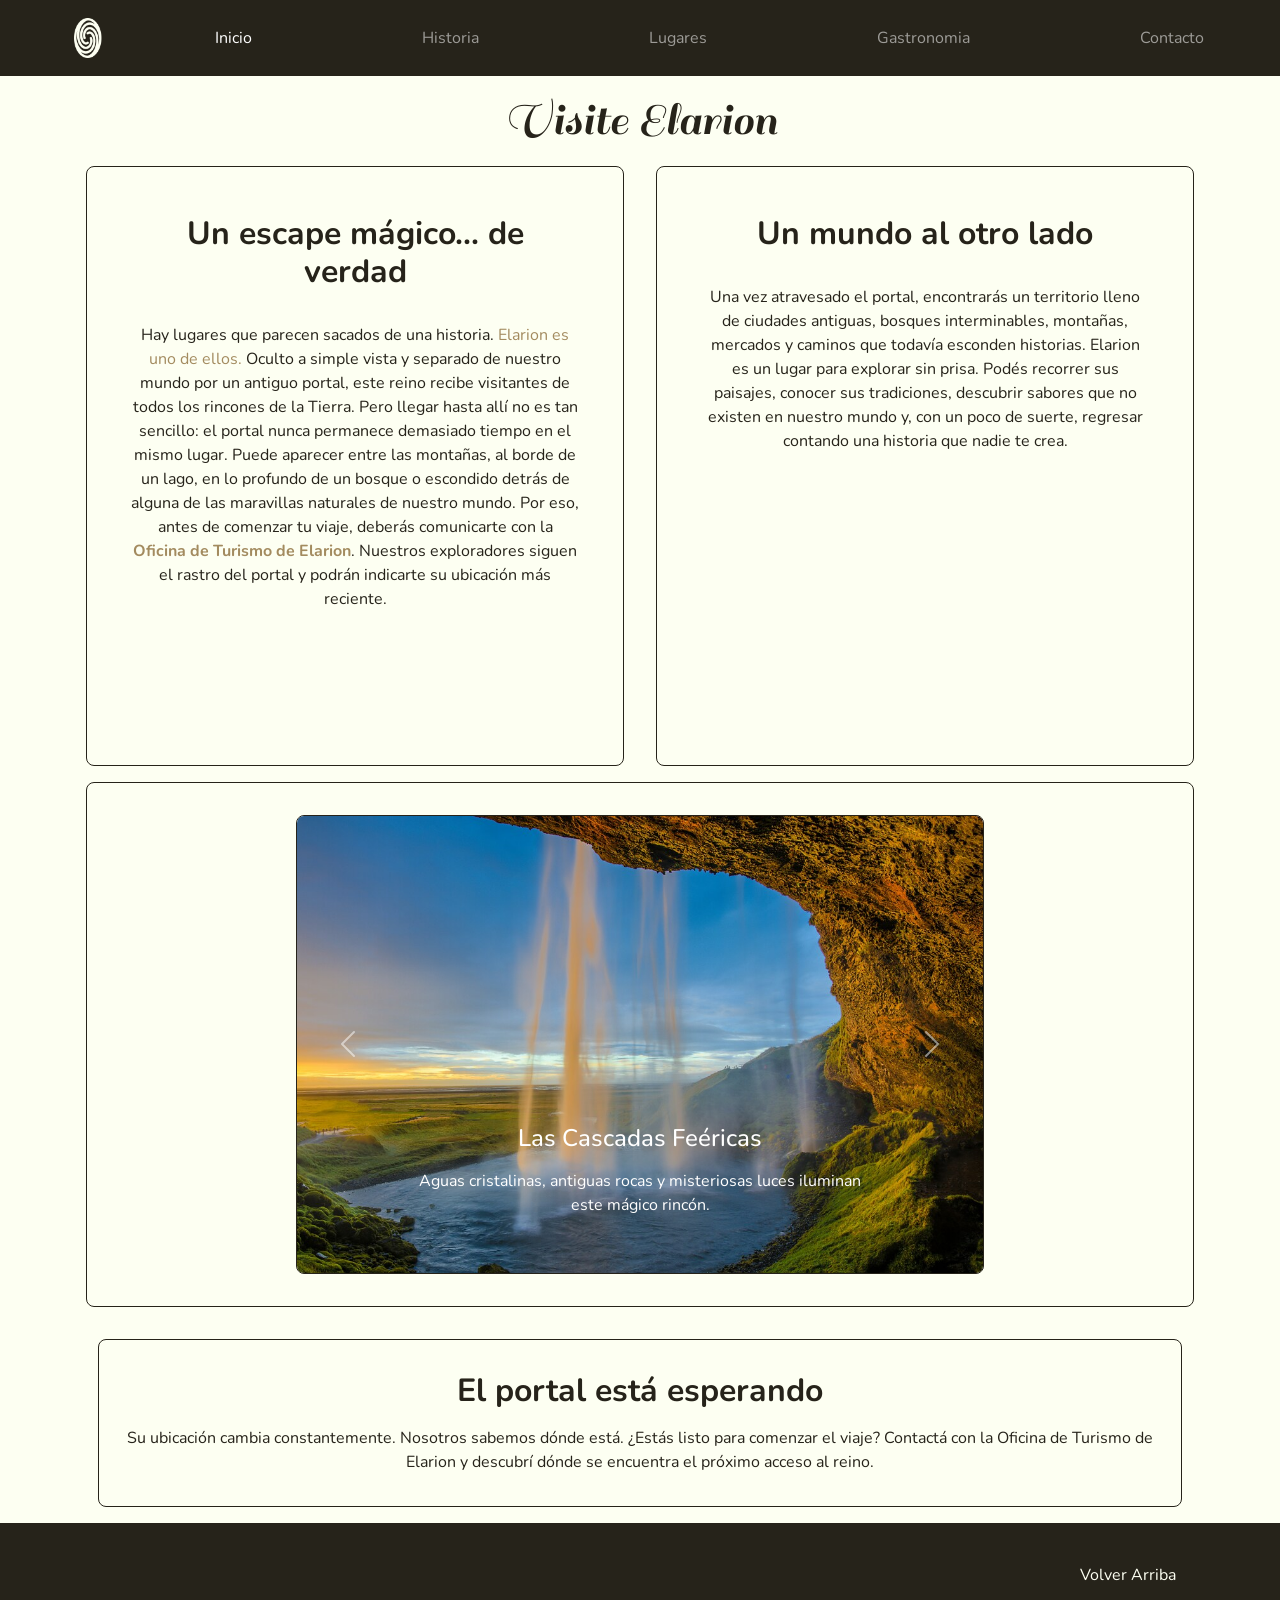
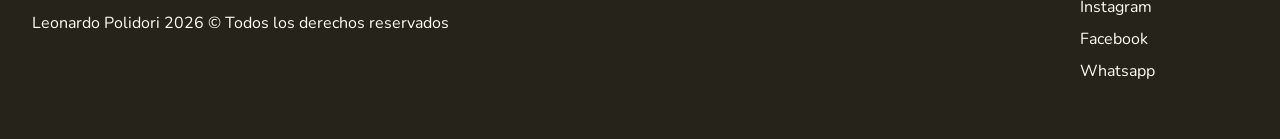
==== commit 9c8a563b: "corregido idioma html, reestilizado layout de lugares" ====
--- a/index.html
+++ b/index.html
@@ -1,5 +1,5 @@
 <!DOCTYPE html>
-<html lang="en">
+<html lang="es">
 <head>
     <meta charset="UTF-8">
     <meta name="viewport" content="width=device-width, initial-scale=1.0">
--- a/styles/styles.css
+++ b/styles/styles.css
@@ -75,6 +75,12 @@
     grid-template-columns: repeat(3, minmax(200px, 1fr));
     grid-template-areas: "plato1 plato2 plato3";
   }
+}
+
+.lugares-card {
+  margin: 5px;
+  margin-bottom: 1rem;
+  max-width: 95dvw;
 }
 
 @media (min-width: 768px) {
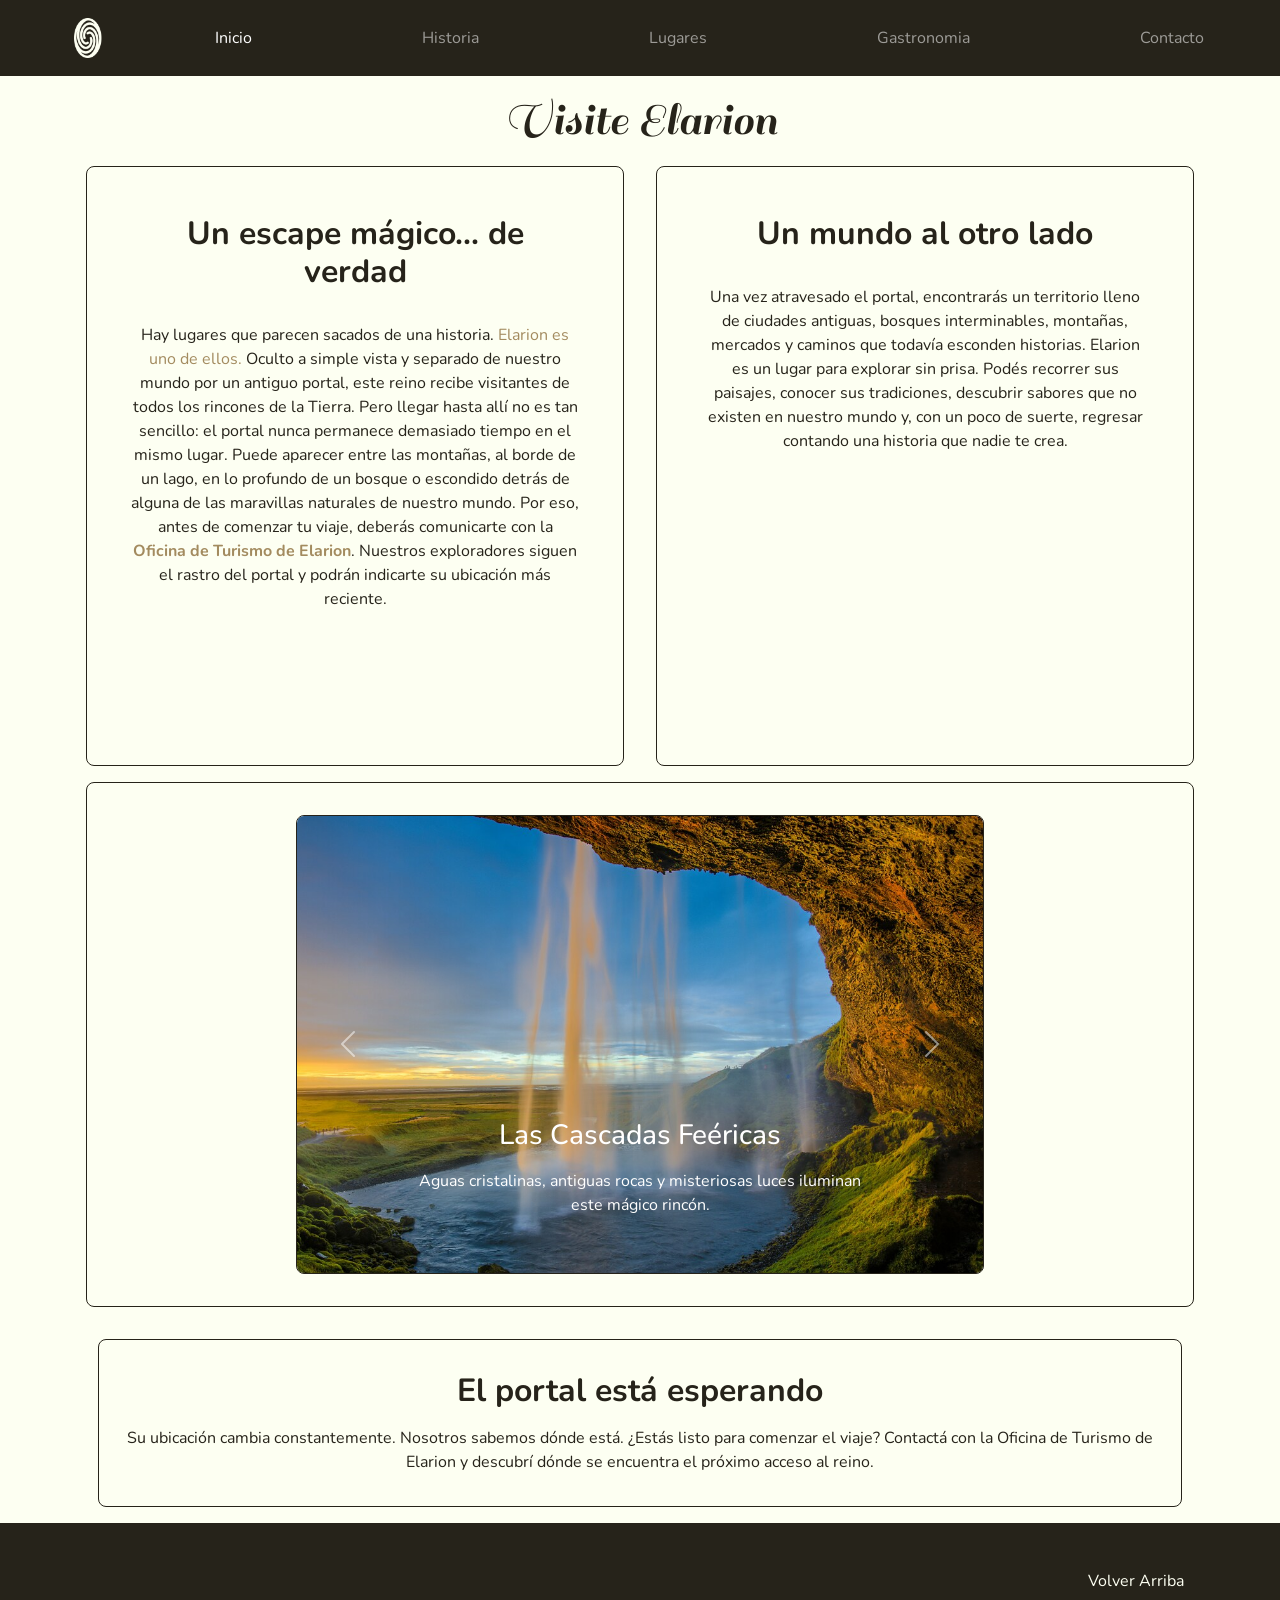
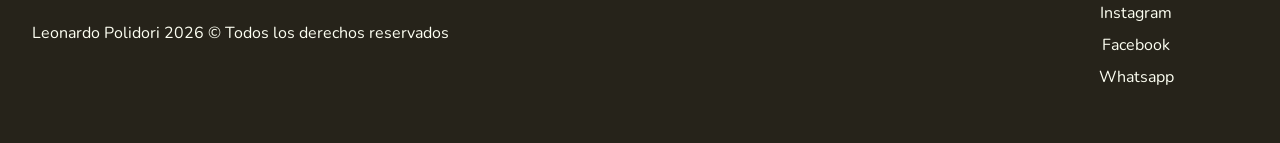
==== commit 7a53b08d: "corrección de identación y gerarquía de títulos" ====
--- a/index.html
+++ b/index.html
@@ -87,35 +87,35 @@
                         <div class="carousel-item active">
                             <img src="./assets/images/cascadas-feericas.jpg" class="d-block w-100" alt="Las Cascadas Feéricas">
                             <div class="carousel-caption d-none d-md-block">
-                                <h4>Las Cascadas Feéricas</h4>
+                                <h3>Las Cascadas Feéricas</h4>
                                 <p>Aguas cristalinas, antiguas rocas y misteriosas luces iluminan este mágico rincón.</p>
                             </div>
                         </div>
                         <div class="carousel-item">
                             <img src="./assets/images/bosque-susurros.jpg" class="d-block w-100" alt="El Bosque de los Susurros">
                             <div class="carousel-caption d-none d-md-block">
-                                <h4>El Bosque de los Susurros</h4>
+                                <h3>El Bosque de los Susurros</h4>
                                 <p>Niebla, senderos antiguos y voces misteriosas esconden historias olvidadas entre sus árboles.</p>
                             </div>
                         </div>
                         <div class="carousel-item">
                             <img src="./assets/images/lago-espejo.jpg" class="d-block w-100" alt="El Lago espejo">
                             <div class="carousel-caption d-none d-md-block">
-                                <h4>El Lago Espejo</h4>
+                                <h3>El Lago Espejo</h4>
                                 <p>Sus aguas reflejan el cielo y las montañas, creando un paisaje casi irreal.</p>
                             </div>
                         </div>
                         <div class="carousel-item">
                             <img src="./assets/images/montanas.jpg" class="d-block w-100" alt="Las montañas de Aester">
                             <div class="carousel-caption d-none d-md-block">
-                                <h4>Las montañas de Aester</h4>
+                                <h3>Las montañas de Aester</h4>
                                 <p>Picos nevados y paisajes imponentes esperan a los viajeros que desafían las alturas.</p>
                             </div>
                         </div>
                         <div class="carousel-item">
                             <img src="./assets/images/ruinas.jpg" class="d-block w-100" alt="Las Ruinas de Valdoria">
                             <div class="carousel-caption d-none d-md-block">
-                                <h4>Las Ruinas de Valdoria</h4>
+                                <h3>Las Ruinas de Valdoria</h4>
                                 <p>Una antigua ciudad en ruinas, repleta de misterios y secretos aún sin descubrir.</p>
                             </div>
                         </div>
--- a/styles/styles.css
+++ b/styles/styles.css
@@ -92,6 +92,11 @@
   }
 }
 
+.historia-col {
+  margin: 5px;
+  margin-bottom: 1rem;
+  max-width: 95dvw;
+}
 @media (min-width: 768px) {
   .historia-col {
     justify-content: start;
@@ -118,8 +123,8 @@
 }
 
 h1 {
+  font-size: 3rem;
   font-family: "sail", sans-serif;
-  font-size: 3rem;
   text-align: center;
   justify-self: center;
   margin: 1rem;
@@ -163,18 +168,32 @@
 footer {
   background-color: #26231A;
   color: #fdfff2;
-  padding: 2rem;
-  display: flex;
-  justify-content: space-between;
-  align-items: center;
-  gap: 1rem;
+  margin: auto;
+  text-align: center;
+  min-height: 220px;
 }
 footer ul {
-  margin-right: 4rem;
-  background-color: #26231A;
-}
-footer ul li {
-  margin: 0.5rem;
+  margin: auto;
+  padding: 0;
+}
+footer li {
+  margin-bottom: 0.5rem;
+}
+footer p {
+  padding-top: 1rem;
+}
+@media (min-width: 768px) {
+  footer {
+    display: flex;
+    padding: 2rem;
+    justify-content: space-between;
+    align-items: center;
+    gap: 1rem;
+  }
+  footer ul {
+    margin-right: 4rem;
+    background-color: #26231A;
+  }
 }
 
 .nav-bar {
